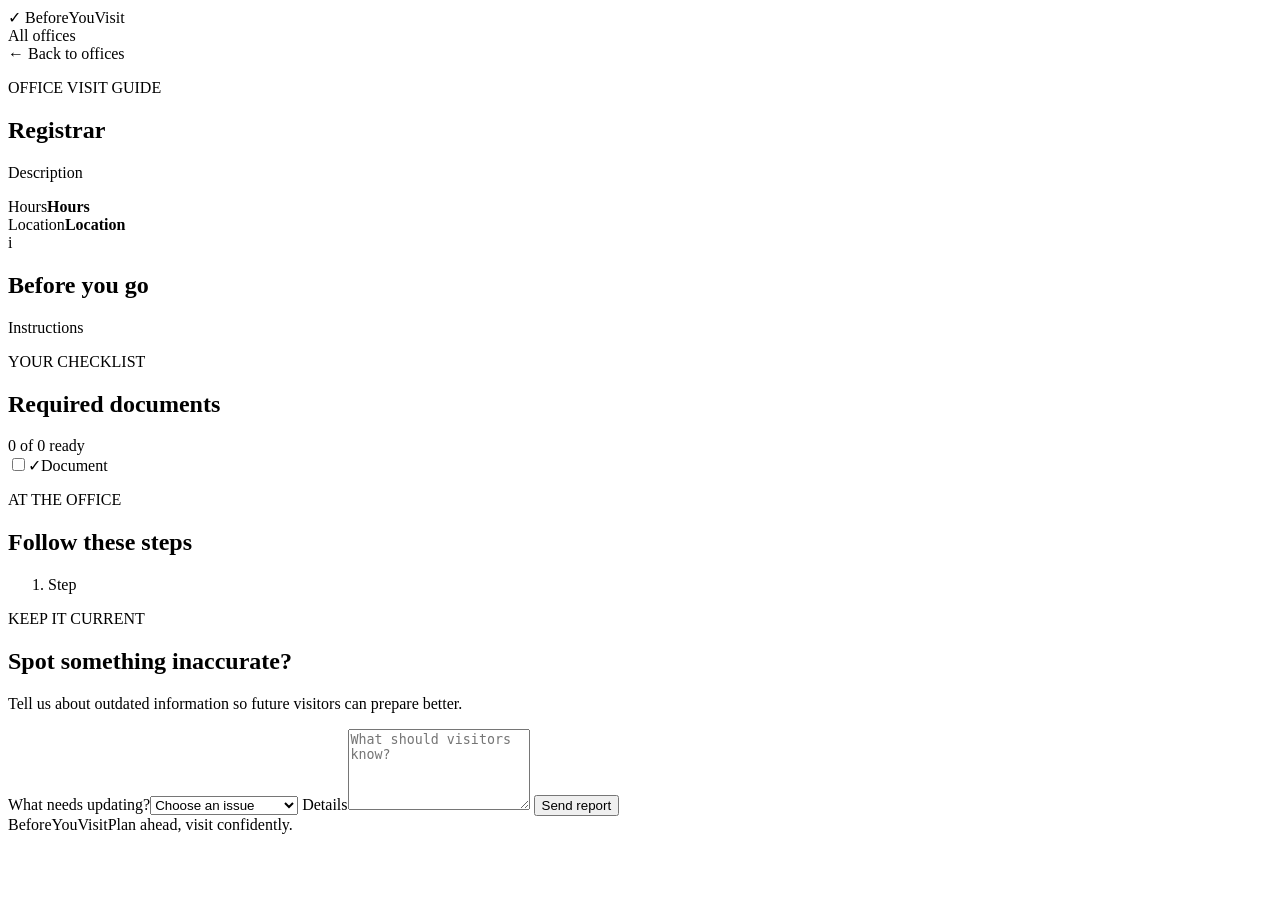
==== src/main/resources/templates/office-details.html @ 8dd90e3a "Initial BeforeYouVisit application and deployment configuration" ====
<!DOCTYPE html>
<html lang="en" xmlns:th="http://www.thymeleaf.org">
<head>
    <meta charset="UTF-8">
    <meta name="viewport" content="width=device-width, initial-scale=1.0">
    <title th:text="${office.name} + ' | BeforeYouVisit'">Office | BeforeYouVisit</title>
    <link rel="stylesheet" th:href="@{/css/styles.css}">
    <script th:src="@{/js/checklist.js}" defer></script>
</head>
<body th:attr="data-office-id=${office.id}">
<header class="site-header"><a class="brand" th:href="@{/}"><span class="brand-mark">✓</span> BeforeYouVisit</a><nav><a th:href="@{/}">All offices</a></nav></header>
<main class="details-page">
    <a class="back-link" th:href="@{/}">← Back to offices</a>
    <section class="office-intro">
        <p class="eyebrow">OFFICE VISIT GUIDE</p>
        <h1 th:text="${office.name}">Registrar</h1>
        <p th:text="${office.description}">Description</p>
        <div class="info-pills"><div><span>Hours</span><strong th:text="${office.timings}">Hours</strong></div><div><span>Location</span><strong th:text="${office.location}">Location</strong></div></div>
    </section>
    <div class="details-grid">
        <div class="main-detail">
            <section class="notice"><span aria-hidden="true">i</span><div><h2>Before you go</h2><p th:text="${office.instructions}">Instructions</p></div></section>
            <section class="content-section"><p class="eyebrow">YOUR CHECKLIST</p><div class="checklist-title"><h2>Required documents</h2><span id="progressText">0 of 0 ready</span></div><div class="progress-track"><div id="progressBar"></div></div>
                <div class="checklist" id="checklist">
                    <label class="check-item" th:each="document, state : ${office.requiredDocuments}">
                        <input type="checkbox" th:id="'document-' + ${state.index}" th:value="${document}"><span class="custom-check" aria-hidden="true">✓</span><span th:text="${document}">Document</span>
                    </label>
                </div>
            </section>
            <section class="content-section"><p class="eyebrow">AT THE OFFICE</p><h2>Follow these steps</h2><ol class="visit-steps"><li th:each="step : ${office.visitSteps}" th:text="${step}">Step</li></ol></section>
        </div>
        <aside class="report-card"><p class="eyebrow">KEEP IT CURRENT</p><h2>Spot something inaccurate?</h2><p>Tell us about outdated information so future visitors can prepare better.</p>
            <div th:if="${reportSuccess}" class="alert success" th:text="${reportSuccess}"></div><div th:if="${reportError}" class="alert error" th:text="${reportError}"></div>
            <form th:action="@{/reports}" th:object="${reportForm}" method="post">
                <input type="hidden" th:field="*{officeId}">
                <label for="issueType">What needs updating?</label><select id="issueType" th:field="*{issueType}" required><option value="">Choose an issue</option><option value="Incorrect timings">Incorrect timings</option><option value="Missing documents">Missing documents</option><option value="Outdated instructions">Outdated instructions</option><option value="Something else">Something else</option></select>
                <label for="details">Details</label><textarea id="details" th:field="*{details}" rows="5" maxlength="2000" required placeholder="What should visitors know?"></textarea>
                <button class="button button-primary full-width" type="submit">Send report</button>
            </form>
        </aside>
    </div>
</main>
<footer><span>BeforeYouVisit</span><span>Plan ahead, visit confidently.</span></footer>
</body>
</html>
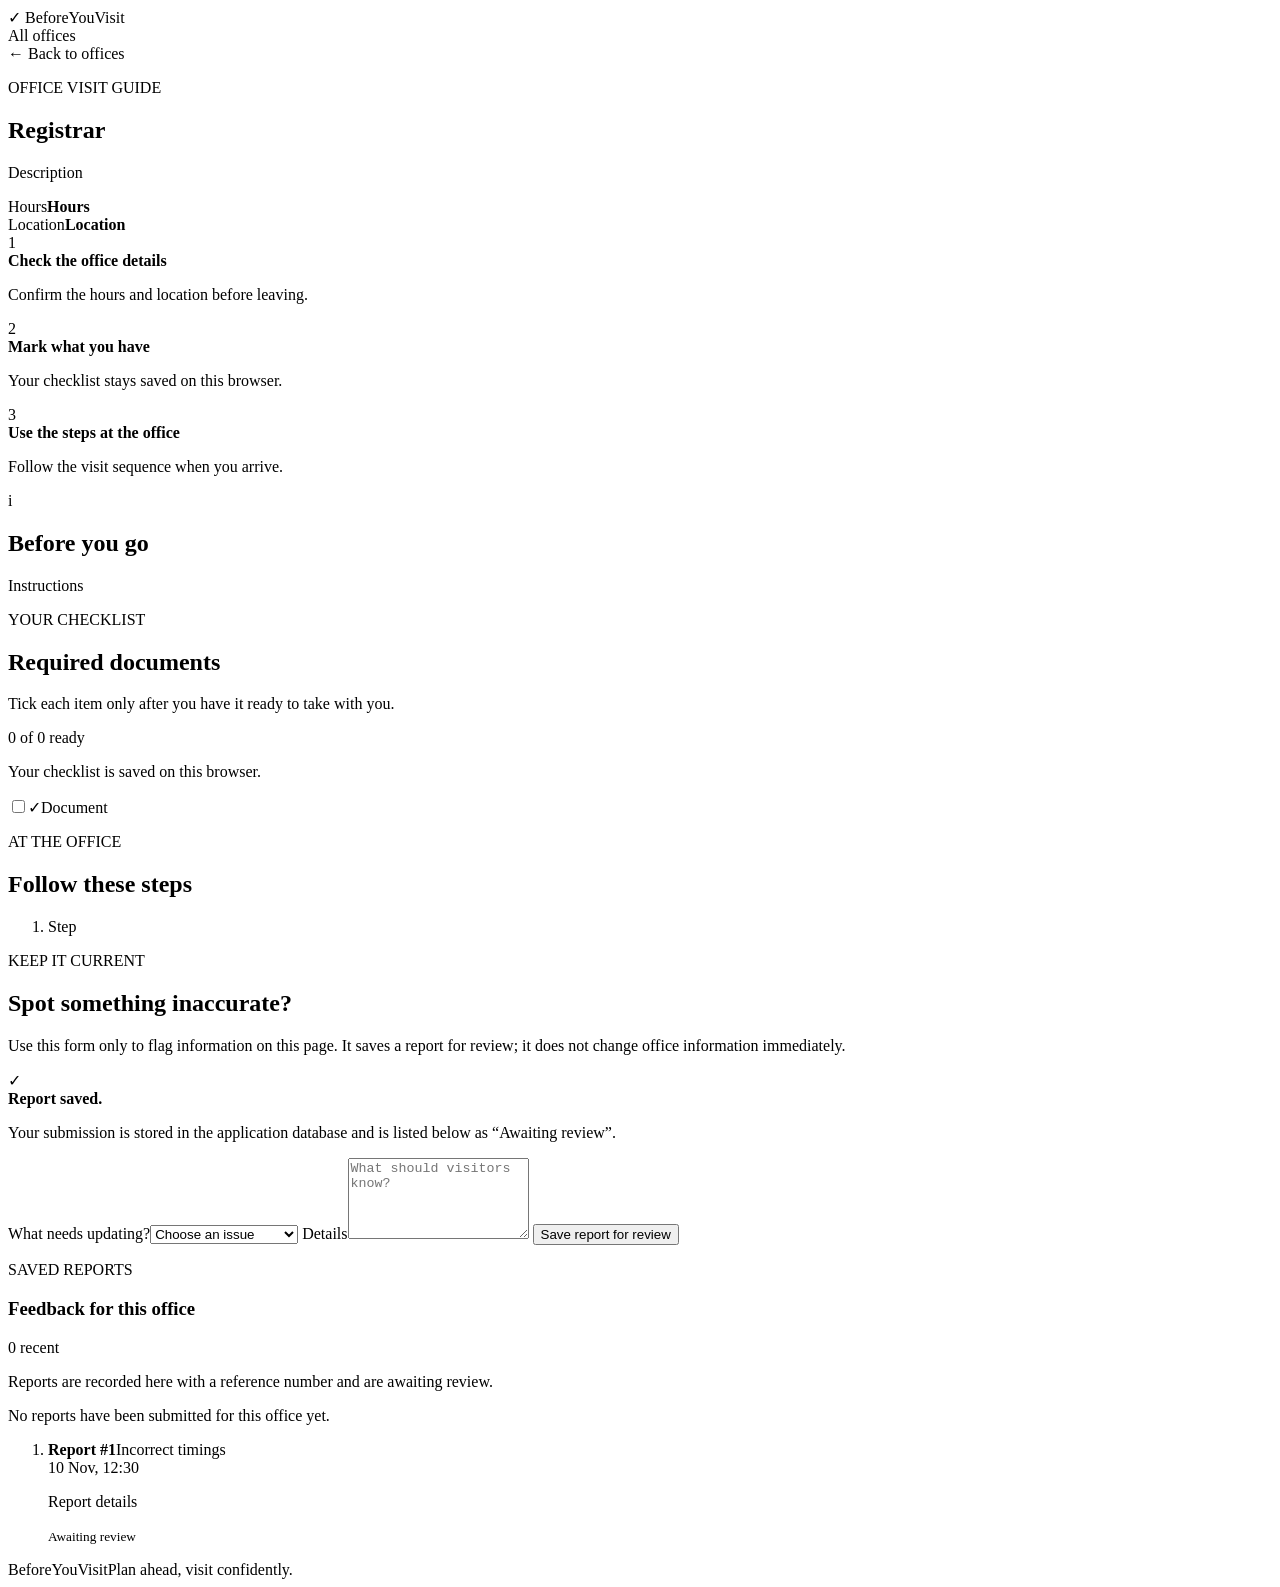
==== commit daa7f5ac: "Make office visit feedback explicit" ====
--- a/src/main/resources/templates/office-details.html
+++ b/src/main/resources/templates/office-details.html
@@ -17,10 +17,15 @@
         <p th:text="${office.description}">Description</p>
         <div class="info-pills"><div><span>Hours</span><strong th:text="${office.timings}">Hours</strong></div><div><span>Location</span><strong th:text="${office.location}">Location</strong></div></div>
     </section>
+    <section class="visit-plan" aria-label="How to use this visit guide">
+        <div><span class="plan-number">1</span><div><strong>Check the office details</strong><p>Confirm the hours and location before leaving.</p></div></div>
+        <div><span class="plan-number">2</span><div><strong>Mark what you have</strong><p>Your checklist stays saved on this browser.</p></div></div>
+        <div><span class="plan-number">3</span><div><strong>Use the steps at the office</strong><p>Follow the visit sequence when you arrive.</p></div></div>
+    </section>
     <div class="details-grid">
         <div class="main-detail">
             <section class="notice"><span aria-hidden="true">i</span><div><h2>Before you go</h2><p th:text="${office.instructions}">Instructions</p></div></section>
-            <section class="content-section"><p class="eyebrow">YOUR CHECKLIST</p><div class="checklist-title"><h2>Required documents</h2><span id="progressText">0 of 0 ready</span></div><div class="progress-track"><div id="progressBar"></div></div>
+            <section class="content-section"><p class="eyebrow">YOUR CHECKLIST</p><div class="checklist-title"><div><h2>Required documents</h2><p class="section-help">Tick each item only after you have it ready to take with you.</p></div><span id="progressText">0 of 0 ready</span></div><div class="progress-track"><div id="progressBar"></div></div><p class="checklist-status" id="checklistStatus" aria-live="polite">Your checklist is saved on this browser.</p>
                 <div class="checklist" id="checklist">
                     <label class="check-item" th:each="document, state : ${office.requiredDocuments}">
                         <input type="checkbox" th:id="'document-' + ${state.index}" th:value="${document}"><span class="custom-check" aria-hidden="true">✓</span><span th:text="${document}">Document</span>
@@ -29,14 +34,15 @@
             </section>
             <section class="content-section"><p class="eyebrow">AT THE OFFICE</p><h2>Follow these steps</h2><ol class="visit-steps"><li th:each="step : ${office.visitSteps}" th:text="${step}">Step</li></ol></section>
         </div>
-        <aside class="report-card"><p class="eyebrow">KEEP IT CURRENT</p><h2>Spot something inaccurate?</h2><p>Tell us about outdated information so future visitors can prepare better.</p>
-            <div th:if="${reportSuccess}" class="alert success" th:text="${reportSuccess}"></div><div th:if="${reportError}" class="alert error" th:text="${reportError}"></div>
+        <aside class="report-card"><p class="eyebrow">KEEP IT CURRENT</p><h2>Spot something inaccurate?</h2><p>Use this form only to flag information on this page. It saves a report for review; it does not change office information immediately.</p>
+            <div th:if="${reportSuccess}" class="report-receipt" role="status"><span class="receipt-mark">✓</span><div><strong th:text="${reportSuccess}">Report saved.</strong><p>Your submission is stored in the application database and is listed below as “Awaiting review”.</p></div></div><div th:if="${reportError}" class="alert error" th:text="${reportError}"></div>
             <form th:action="@{/reports}" th:object="${reportForm}" method="post">
                 <input type="hidden" th:field="*{officeId}">
                 <label for="issueType">What needs updating?</label><select id="issueType" th:field="*{issueType}" required><option value="">Choose an issue</option><option value="Incorrect timings">Incorrect timings</option><option value="Missing documents">Missing documents</option><option value="Outdated instructions">Outdated instructions</option><option value="Something else">Something else</option></select>
                 <label for="details">Details</label><textarea id="details" th:field="*{details}" rows="5" maxlength="2000" required placeholder="What should visitors know?"></textarea>
-                <button class="button button-primary full-width" type="submit">Send report</button>
+                <button class="button button-primary full-width" type="submit">Save report for review</button>
             </form>
+            <section class="feedback-log" aria-labelledby="feedbackLogTitle"><div class="feedback-log-heading"><div><p class="eyebrow">SAVED REPORTS</p><h3 id="feedbackLogTitle">Feedback for this office</h3></div><span th:text="${#lists.size(recentReports)} + ' recent'">0 recent</span></div><p class="feedback-help">Reports are recorded here with a reference number and are awaiting review.</p><div class="empty-feedback" th:if="${#lists.isEmpty(recentReports)}">No reports have been submitted for this office yet.</div><ol class="feedback-items" th:unless="${#lists.isEmpty(recentReports)}"><li th:each="report : ${recentReports}"><div><strong th:text="'Report #' + ${report.id}">Report #1</strong><span th:text="${report.issueType}">Incorrect timings</span></div><time th:text="${#temporals.format(report.submittedAt, 'dd MMM, HH:mm')}">10 Nov, 12:30</time><p th:text="${report.details}">Report details</p><small>Awaiting review</small></li></ol></section>
         </aside>
     </div>
 </main>
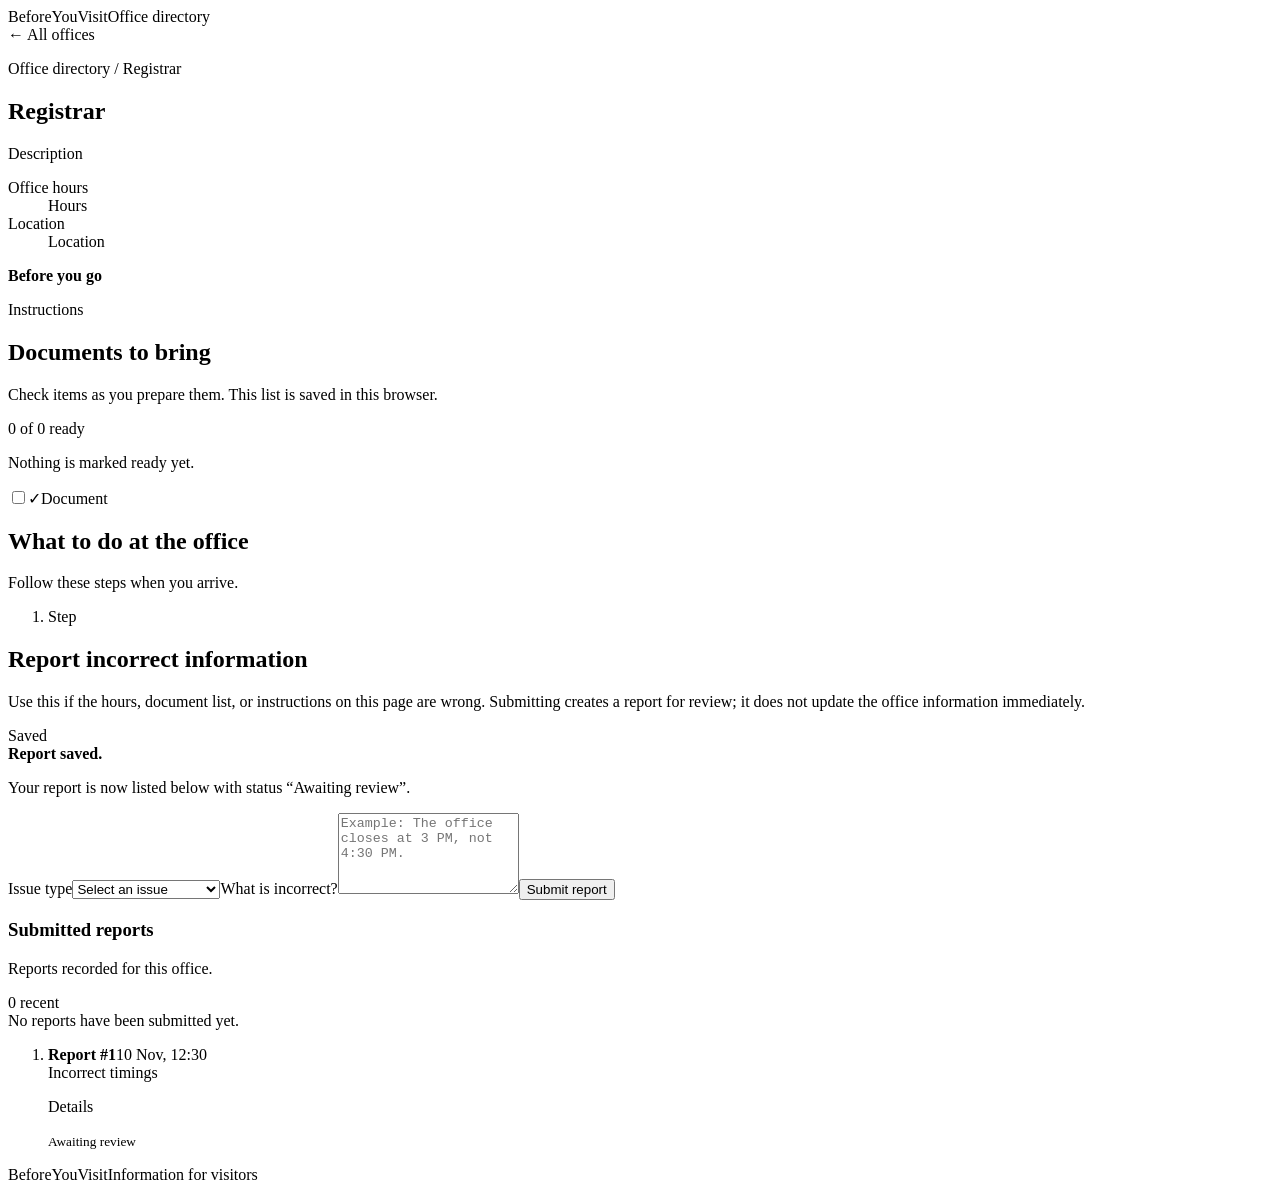
==== commit c0252142: "Replace decorative UI with task-focused interface" ====
--- a/src/main/resources/templates/office-details.html
+++ b/src/main/resources/templates/office-details.html
@@ -1,51 +1,16 @@
 <!DOCTYPE html>
 <html lang="en" xmlns:th="http://www.thymeleaf.org">
-<head>
-    <meta charset="UTF-8">
-    <meta name="viewport" content="width=device-width, initial-scale=1.0">
-    <title th:text="${office.name} + ' | BeforeYouVisit'">Office | BeforeYouVisit</title>
-    <link rel="stylesheet" th:href="@{/css/styles.css}">
-    <script th:src="@{/js/checklist.js}" defer></script>
-</head>
+<head><meta charset="UTF-8"><meta name="viewport" content="width=device-width, initial-scale=1.0"><title th:text="${office.name} + ' visit guide | BeforeYouVisit'">Office visit guide</title><link rel="stylesheet" th:href="@{/css/styles.css}"><script th:src="@{/js/checklist.js}" defer></script></head>
 <body th:attr="data-office-id=${office.id}">
-<header class="site-header"><a class="brand" th:href="@{/}"><span class="brand-mark">✓</span> BeforeYouVisit</a><nav><a th:href="@{/}">All offices</a></nav></header>
+<header class="site-header"><a class="brand" th:href="@{/}">BeforeYouVisit</a><a class="plain-link" th:href="@{/}">Office directory</a></header>
 <main class="details-page">
-    <a class="back-link" th:href="@{/}">← Back to offices</a>
-    <section class="office-intro">
-        <p class="eyebrow">OFFICE VISIT GUIDE</p>
-        <h1 th:text="${office.name}">Registrar</h1>
-        <p th:text="${office.description}">Description</p>
-        <div class="info-pills"><div><span>Hours</span><strong th:text="${office.timings}">Hours</strong></div><div><span>Location</span><strong th:text="${office.location}">Location</strong></div></div>
-    </section>
-    <section class="visit-plan" aria-label="How to use this visit guide">
-        <div><span class="plan-number">1</span><div><strong>Check the office details</strong><p>Confirm the hours and location before leaving.</p></div></div>
-        <div><span class="plan-number">2</span><div><strong>Mark what you have</strong><p>Your checklist stays saved on this browser.</p></div></div>
-        <div><span class="plan-number">3</span><div><strong>Use the steps at the office</strong><p>Follow the visit sequence when you arrive.</p></div></div>
-    </section>
-    <div class="details-grid">
-        <div class="main-detail">
-            <section class="notice"><span aria-hidden="true">i</span><div><h2>Before you go</h2><p th:text="${office.instructions}">Instructions</p></div></section>
-            <section class="content-section"><p class="eyebrow">YOUR CHECKLIST</p><div class="checklist-title"><div><h2>Required documents</h2><p class="section-help">Tick each item only after you have it ready to take with you.</p></div><span id="progressText">0 of 0 ready</span></div><div class="progress-track"><div id="progressBar"></div></div><p class="checklist-status" id="checklistStatus" aria-live="polite">Your checklist is saved on this browser.</p>
-                <div class="checklist" id="checklist">
-                    <label class="check-item" th:each="document, state : ${office.requiredDocuments}">
-                        <input type="checkbox" th:id="'document-' + ${state.index}" th:value="${document}"><span class="custom-check" aria-hidden="true">✓</span><span th:text="${document}">Document</span>
-                    </label>
-                </div>
-            </section>
-            <section class="content-section"><p class="eyebrow">AT THE OFFICE</p><h2>Follow these steps</h2><ol class="visit-steps"><li th:each="step : ${office.visitSteps}" th:text="${step}">Step</li></ol></section>
-        </div>
-        <aside class="report-card"><p class="eyebrow">KEEP IT CURRENT</p><h2>Spot something inaccurate?</h2><p>Use this form only to flag information on this page. It saves a report for review; it does not change office information immediately.</p>
-            <div th:if="${reportSuccess}" class="report-receipt" role="status"><span class="receipt-mark">✓</span><div><strong th:text="${reportSuccess}">Report saved.</strong><p>Your submission is stored in the application database and is listed below as “Awaiting review”.</p></div></div><div th:if="${reportError}" class="alert error" th:text="${reportError}"></div>
-            <form th:action="@{/reports}" th:object="${reportForm}" method="post">
-                <input type="hidden" th:field="*{officeId}">
-                <label for="issueType">What needs updating?</label><select id="issueType" th:field="*{issueType}" required><option value="">Choose an issue</option><option value="Incorrect timings">Incorrect timings</option><option value="Missing documents">Missing documents</option><option value="Outdated instructions">Outdated instructions</option><option value="Something else">Something else</option></select>
-                <label for="details">Details</label><textarea id="details" th:field="*{details}" rows="5" maxlength="2000" required placeholder="What should visitors know?"></textarea>
-                <button class="button button-primary full-width" type="submit">Save report for review</button>
-            </form>
-            <section class="feedback-log" aria-labelledby="feedbackLogTitle"><div class="feedback-log-heading"><div><p class="eyebrow">SAVED REPORTS</p><h3 id="feedbackLogTitle">Feedback for this office</h3></div><span th:text="${#lists.size(recentReports)} + ' recent'">0 recent</span></div><p class="feedback-help">Reports are recorded here with a reference number and are awaiting review.</p><div class="empty-feedback" th:if="${#lists.isEmpty(recentReports)}">No reports have been submitted for this office yet.</div><ol class="feedback-items" th:unless="${#lists.isEmpty(recentReports)}"><li th:each="report : ${recentReports}"><div><strong th:text="'Report #' + ${report.id}">Report #1</strong><span th:text="${report.issueType}">Incorrect timings</span></div><time th:text="${#temporals.format(report.submittedAt, 'dd MMM, HH:mm')}">10 Nov, 12:30</time><p th:text="${report.details}">Report details</p><small>Awaiting review</small></li></ol></section>
-        </aside>
-    </div>
+    <a class="back-link" th:href="@{/}">← All offices</a>
+    <section class="office-header"><p class="breadcrumb">Office directory / <span th:text="${office.name}">Registrar</span></p><h1 th:text="${office.name}">Registrar</h1><p th:text="${office.description}">Description</p><dl class="info-pills"><div><dt>Office hours</dt><dd th:text="${office.timings}">Hours</dd></div><div><dt>Location</dt><dd th:text="${office.location}">Location</dd></div></dl></section>
+    <div class="details-grid"><div class="main-detail"><section class="notice"><strong>Before you go</strong><p th:text="${office.instructions}">Instructions</p></section>
+        <section class="content-section" aria-labelledby="documents-title"><div class="section-bar"><div><h2 id="documents-title">Documents to bring</h2><p>Check items as you prepare them. This list is saved in this browser.</p></div><span id="progressText">0 of 0 ready</span></div><div class="progress-track" aria-hidden="true"><div id="progressBar"></div></div><p class="checklist-status" id="checklistStatus" aria-live="polite">Nothing is marked ready yet.</p><div class="checklist" id="checklist"><label class="check-item" th:each="document, state : ${office.requiredDocuments}"><input type="checkbox" th:id="'document-' + ${state.index}" th:value="${document}"><span class="custom-check" aria-hidden="true">✓</span><span th:text="${document}">Document</span></label></div></section>
+        <section class="content-section" aria-labelledby="steps-title"><div class="section-bar"><div><h2 id="steps-title">What to do at the office</h2><p>Follow these steps when you arrive.</p></div></div><ol class="visit-steps"><li th:each="step : ${office.visitSteps}" th:text="${step}">Step</li></ol></section></div>
+        <aside class="report-card"><h2>Report incorrect information</h2><p class="form-intro">Use this if the hours, document list, or instructions on this page are wrong. Submitting creates a report for review; it does not update the office information immediately.</p><div th:if="${reportSuccess}" class="report-receipt" role="status"><span>Saved</span><div><strong th:text="${reportSuccess}">Report saved.</strong><p>Your report is now listed below with status “Awaiting review”.</p></div></div><div th:if="${reportError}" class="alert error" th:text="${reportError}"></div><form th:action="@{/reports}" th:object="${reportForm}" method="post"><input type="hidden" th:field="*{officeId}"><label for="issueType">Issue type</label><select id="issueType" th:field="*{issueType}" required><option value="">Select an issue</option><option value="Incorrect timings">Incorrect timings</option><option value="Missing documents">Missing documents</option><option value="Outdated instructions">Outdated instructions</option><option value="Something else">Something else</option></select><label for="details">What is incorrect?</label><textarea id="details" th:field="*{details}" rows="5" maxlength="2000" required placeholder="Example: The office closes at 3 PM, not 4:30 PM."></textarea><button class="button button-primary full-width" type="submit">Submit report</button></form><section class="feedback-log" aria-labelledby="feedbackLogTitle"><div class="section-bar"><div><h3 id="feedbackLogTitle">Submitted reports</h3><p>Reports recorded for this office.</p></div><span th:text="${#lists.size(recentReports)} + ' recent'">0 recent</span></div><div class="empty-feedback" th:if="${#lists.isEmpty(recentReports)}">No reports have been submitted yet.</div><ol class="feedback-items" th:unless="${#lists.isEmpty(recentReports)}"><li th:each="report : ${recentReports}"><div><strong th:text="'Report #' + ${report.id}">Report #1</strong><time th:text="${#temporals.format(report.submittedAt, 'dd MMM, HH:mm')}">10 Nov, 12:30</time></div><span th:text="${report.issueType}">Incorrect timings</span><p th:text="${report.details}">Details</p><small>Awaiting review</small></li></ol></section></aside></div>
 </main>
-<footer><span>BeforeYouVisit</span><span>Plan ahead, visit confidently.</span></footer>
+<footer><span>BeforeYouVisit</span><span>Information for visitors</span></footer>
 </body>
 </html>
